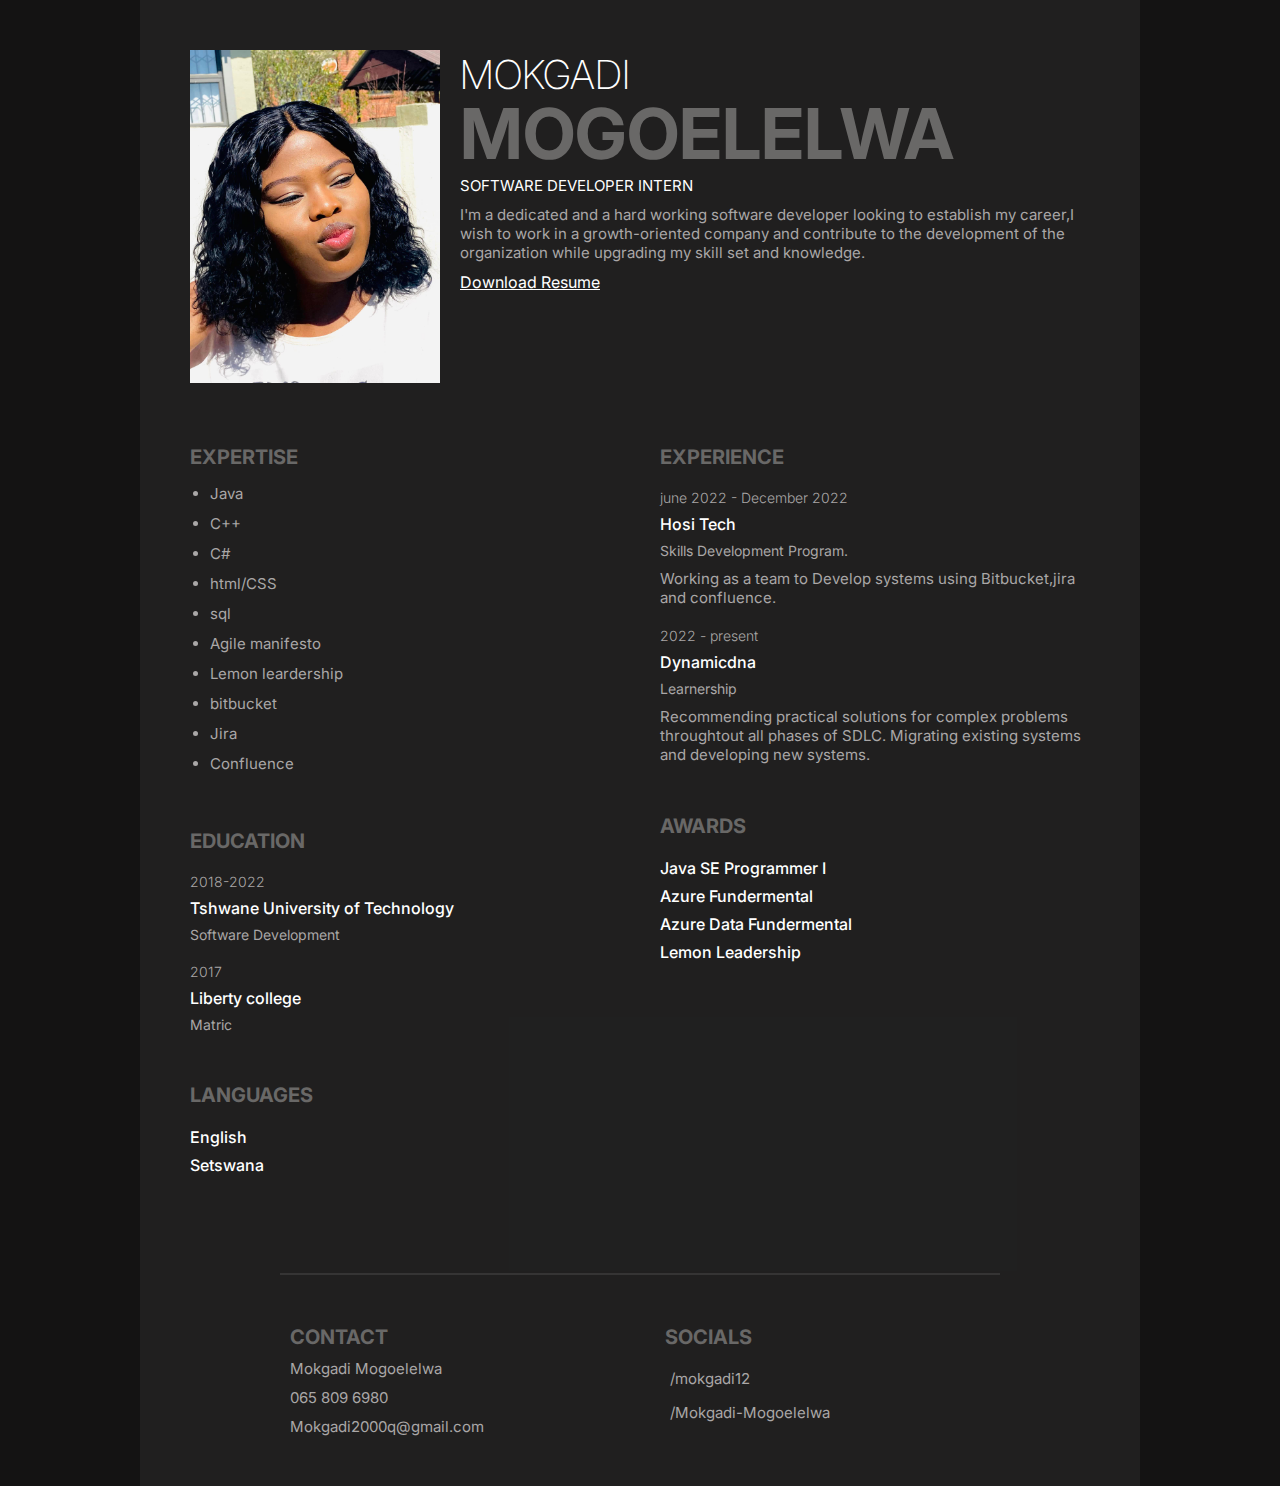
==== cvindex.html @ 38c1c082 "ALL HTML AND CSS FILES" ====
<!DOCTYPE html>
<html lang="en">

<head>
  <meta charset="UTF-8">
  <meta http-equiv="X-UA-Compatible" content="IE=edge">
  <meta name="viewport" content="width=device-width, initial-scale=1.0">
  <title>mokgadi's Resume</title>
  
  <link rel="stylesheet" href="style.css">
</head>

<body>
  <div class="container">
    <div class="profile">
      <div class="profile_container">
        <div class="profile_profileImg">
          <img src="mokgadi.jpg" alt="shaif arfan">
        </div>
        <div>
          <h1 class="profile_name">
            <span class="profile_name_firstName">Mokgadi</span>
            <span class="profile_name_lastName">Mogoelelwa</span>
          </h1>
          <p class="profile_title">Software Developer intern</p>
          <p class="description profile_description">
            I'm a dedicated and a hard working software developer looking to establish my career,I wish to work in a growth-oriented company and contribute to the development of the organization while upgrading my skill set and knowledge.
          </p>
          <a class="downloadBtn" href="./Mokgadi's CV.pdf" download="Resume.pdf">Download Resume</a>
        </div>
      </div>
    </div>
    <div class="group-1">
      <div class="skills">
        <h3 class="title">Expertise</h3>
        <ul class="skills_list description">
          <li>Java</li>
          <li>C++</li>
          <li>C#</li>
          <li>html/CSS</li>
          <li>sql</li>
		   <li>Agile manifesto</li>
		    <li>Lemon leardership</li>
			 <li>bitbucket</li>
			  <li>Jira</li>
			   <li>Confluence</li>
        </ul>
      </div>
     

      <div class="edu">
        <h3 class="title">Education</h3>
        <div class="edu_item">
          <p class="item_preTitle">2018-2022</p>
          <h4 class="item_title">Tshwane University of Technology</h4>
          <p class="item_subtitle">
            Software Development
          </p>
        </div>
        <div class="edu_item">
          <p class="item_preTitle">2017</p>
          <h4 class="item_title">Liberty college</h4>
          <p class="item_subtitle">
            Matric
          </p>
        </div>
      </div>

      <div class="certification">
        <h3 class="title">Languages</h3>
        <div class="certification_item">
        
          <h4 class="item_title">English</h4>
		   <h4 class="item_title">Setswana</h4>
		    
        
        </div>
      </div>
    </div>
    <div class="group-2">
      <div class="exp">
        <h3 class="title">Experience</h3>
        <div class="exp_item">
          <p class="item_preTitle">june 2022 - December 2022</p>
          <h4 class="item_title">Hosi Tech</h4>
          <p class="item_subtitle">Skills Development Program.</p>
          <p class=" description">
           Working as a team to Develop systems using Bitbucket,jira and confluence.
		  
          </p>
        </div>
        <div class="exp_item">
          <p class="item_preTitle">2022 - present</p>
          <h4 class="item_title">Dynamicdna</h4>
          <p class="item_subtitle">Learnership</p>
          <p class="description">
           Recommending practical solutions for complex problems throughtout all phases of SDLC.
		    Migrating existing systems and developing new systems.
          </p>
        </div>
      </div>
      <div class="awards">
        <h3 class="title">Awards</h3>
        <div class="awards_item">
        
         
		   <h4 class="item_title">Java SE Programmer I</h4>
		   <h4 class="item_title">Azure Fundermental</h4>
		    <h4 class="item_title">Azure Data Fundermental</h4>
			 <h4 class="item_title">Lemon Leadership</h4>
          
        </div>
    
      </div>

    
    </div>
    <hr>
    <div class="group-3">
      <div class="contact">
        <h3 class="title">Contact</h3>
        <div class="contact_info">
          <p class="description">
            Mokgadi Mogoelelwa
          </p>
          <p class="description">
            065 809 6980
          </p>
          <p class="description">
            Mokgadi2000q@gmail.com
          </p>
        </div>
      </div>
      <div class="social">
        <h3 class="title">Socials</h3>
        <div class="social_items">
          <a href="#" target="_b" class="social_item">
            <i data-feather="github"></i>
            <span>/mokgadi12</span>
          </a>
       
          <a href="https://www.linkedin.com/in/mokgadi-mogoelelwa-447047226/" target="_blank" class="social_item">
            <i data-feather="linkedin"></i>
            <span>/Mokgadi-Mogoelelwa</span>
          </a>
        </div>
      </div>
    </div>
  </div>
  <script>
    feather.replace()
  </script>
</body>

</html>
---- style.css ----
@import url('https://fonts.googleapis.com/css2?family=Inter:wght@200;300;400;500;600;700&display=swap');

* {
	padding: 0;
	margin: 0;
	box-sizing: border-box;
}
:root {
	--primary-color: #696867;
	--text-color: #aaa7a7;
}
html {
	font-size: 10px;
}
body {
	font-family: Inter, sans-serif;
	background-color: rgb(20, 19, 19);
	color: white;
}

/* common styles */
img {
	width: 100%;
}
a {
	text-decoration: none;
	color: white;
}
.description {
	margin-top: 1rem;
	font-size: 1.5rem;
	font-weight: 400;
	color: var(--text-color);
}
.title {
	color: var(--primary-color);
	font-weight: 700;
	font-size: 2rem;
	text-transform: uppercase;
}
.item_preTitle {
	font-size: 1.4rem;
	color: var(--text-color);
	font-weight: 300;
}
.item_title {
	font-size: 1.6rem;
	color: white;
	font-weight: 500;
	margin: 0.8rem 0;
}
.item_subtitle {
	font-size: 1.4rem;
	color: var(--text-color);
	font-weight: 400;
}

/* layouts */
.container {
	max-width: 1000px;
	width: 90%;
	margin: 0 auto;
	display: grid;
	padding: 5rem;
	background: #272727a4;
	grid-template-columns: 1fr 1fr;
	gap: 4rem;
}
@media only screen and (max-width: 768px) {
	.container {
		width: 100%;
		grid-template-columns: 1fr;
		padding: 3rem;
		gap: 7rem;
	}
}
.profile {
	grid-column: 1 / -1;
	margin-bottom: 2rem;
}
.group-1,
.group-2 {
	display: flex;
	flex-direction: column;
	gap: 5rem;
}
.group-3 {
	max-width: 700px;
	width: 100%;
	margin: 0 auto;
	grid-column: 1/-1;
	display: flex;
	flex-direction: row;
	gap: 5rem;
}
.group-3 > div {
	flex: 1;
}
@media only screen and (max-width: 768px) {
	.profile {
		margin-bottom: 0;
	}
	.group-3 {
		flex-direction: column;
	}
}

/* profile */
.profile_container {
	display: flex;
	gap: 2rem;
}
.profile_profileImg {
	max-width: 250px;
}
.profile_name_firstName {
	color: white;
	font-weight: 200;
	font-size: clamp(2rem, 8vw, 4rem);
	text-transform: uppercase;
	display: block;
	margin-bottom: -0.8rem;
}
.profile_name_lastName {
	color: var(--primary-color);
	font-weight: 700;
	font-size: clamp(2.5rem, 15vw, 7rem);
	text-transform: uppercase;
	display: block;
}
.profile_title {
	font-size: 1.5rem;
	font-weight: 400;
	text-transform: uppercase;
}
.downloadBtn {
	display: block;
	text-decoration: underline;
	font-size: 1.6rem;
	margin-top: 1rem;
}
.downloadBtn:hover {
	color: var(--primary-color);
}
@media only screen and (max-width: 768px) {
	.profile_container {
		flex-direction: column;
	}
}

/* Expertise */
.skills_list {
	margin-top: 1rem;
	margin-left: 2rem;
	line-height: 2;
}

/* Ref  */
.ref_item {
	margin-top: 2rem;
}
.ref_name {
	font-size: 1.6rem;
	font-weight: 700;
}

/* eduction */
.edu_item {
	margin-top: 2rem;
}

/* certification */
.certification_item {
	margin-top: 2rem;
}
/* exp */
.exp_item {
	margin-top: 2rem;
}

/* awards */
.awards_item {
	margin-top: 2rem;
}
/* Interests */
.interest_items {
	margin-top: 2rem;
	display: flex;
	align-items: center;
	flex-wrap: wrap;
	gap: 2rem;
}
.interest_item {
	font-size: 1.5rem;
	display: flex;
	flex-direction: column;
	align-items: center;
	justify-content: center;
	gap: 0.5rem;
	color: var(--text-color);
}
.interest_item svg {
	width: 2rem;
}

/* socials */
.social_items {
	margin-top: 2rem;
}
.social_item {
	margin-top: 1.5rem;
	font-size: 1.5rem;
	display: flex;
	gap: 0.5rem;
	align-items: center;
	justify-content: flex-start;
	color: var(--text-color);
}
.social_item:hover {
	color: var(--primary-color);
}
.social_item svg {
	width: 2rem;
}

hr {
	grid-column: 1/-1;
	width: 80%;
	margin: 0 auto;
	margin-top: 5rem;
	margin-bottom: 1rem;
	border: none;
	border-top: 2px solid rgba(128, 128, 128, 0.229);
}
@media only screen and (max-width: 768px) {
	hr {
		margin: 0 auto;
	}
}
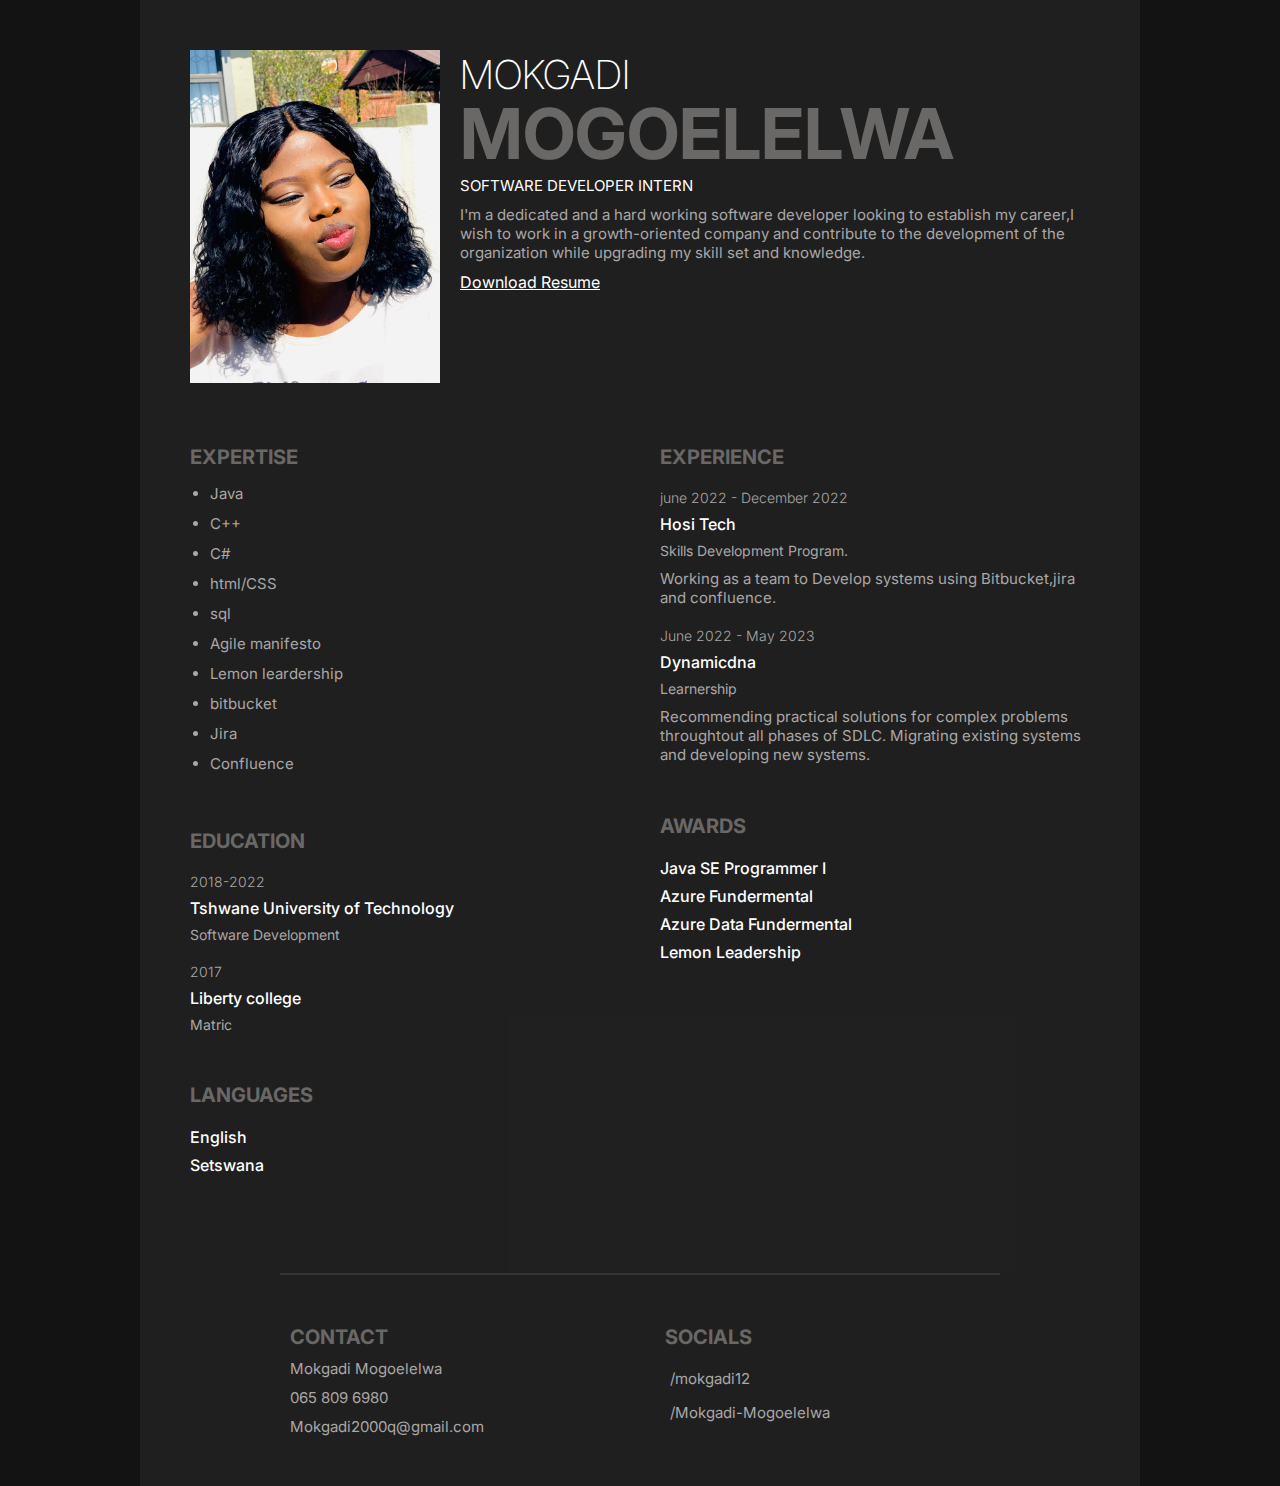
==== commit cc1a4aa5: "upfated cv" ====
--- a/cvindex.html
+++ b/cvindex.html
@@ -26,7 +26,7 @@
           <p class="description profile_description">
             I'm a dedicated and a hard working software developer looking to establish my career,I wish to work in a growth-oriented company and contribute to the development of the organization while upgrading my skill set and knowledge.
           </p>
-          <a class="downloadBtn" href="./Mokgadi's CV.pdf" download="Resume.pdf">Download Resume</a>
+          <a class="downloadBtn" href="./Mokgadi-Mogoelelwa’s CV.pdf" download="Resume.pdf">Download Resume</a>
         </div>
       </div>
     </div>
@@ -90,7 +90,7 @@
           </p>
         </div>
         <div class="exp_item">
-          <p class="item_preTitle">2022 - present</p>
+          <p class="item_preTitle">June 2022 -  May 2023</p>
           <h4 class="item_title">Dynamicdna</h4>
           <p class="item_subtitle">Learnership</p>
           <p class="description">
